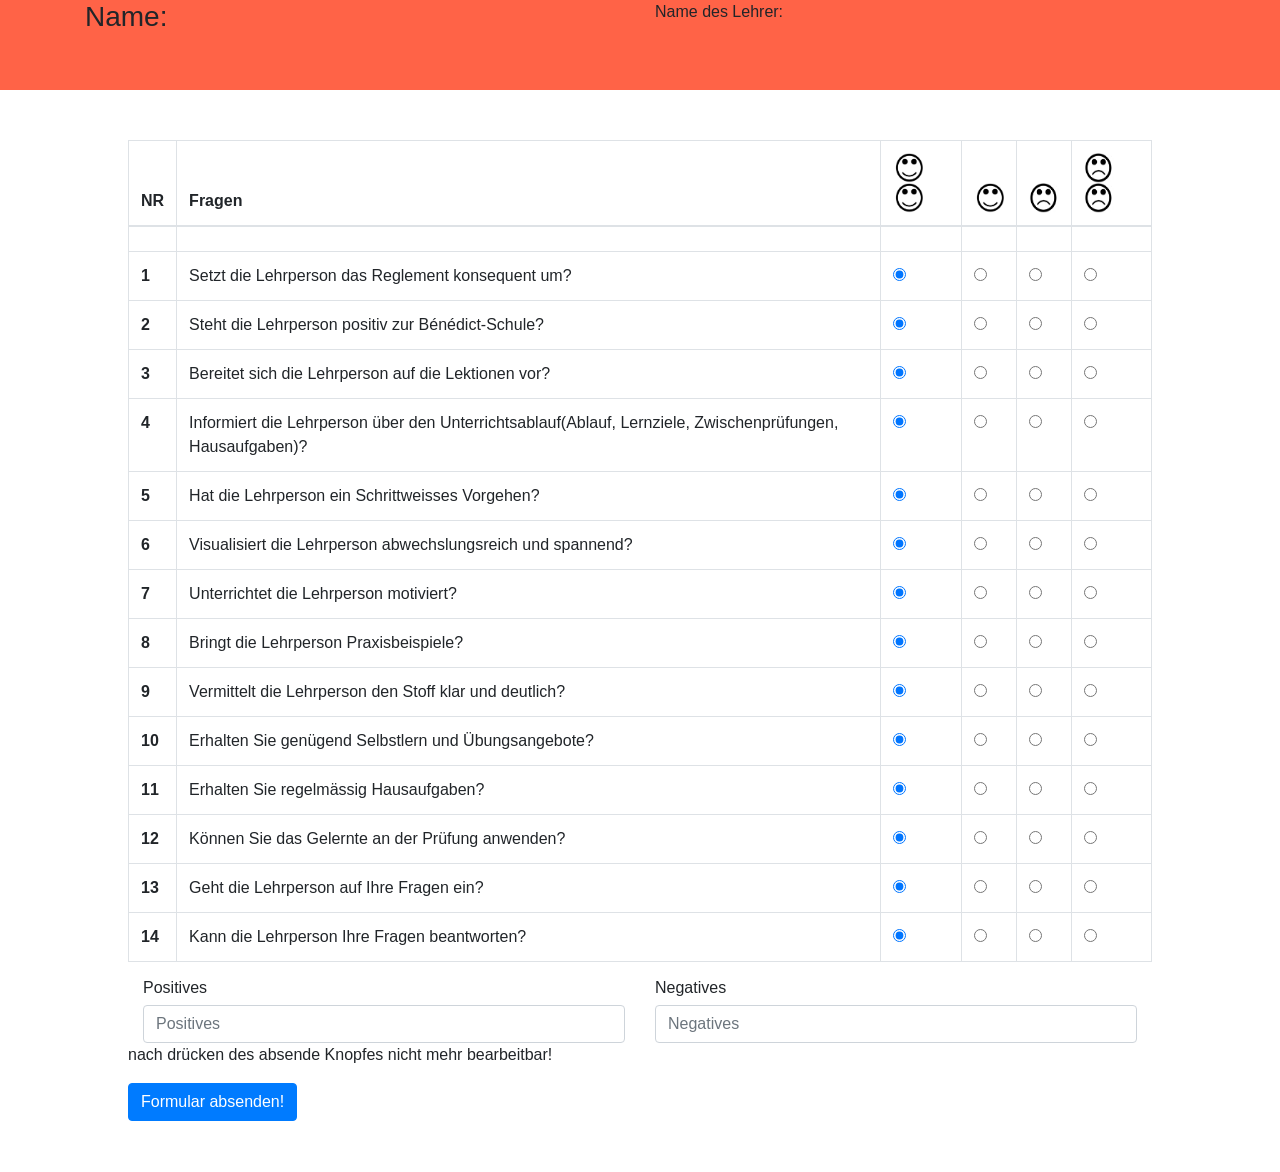
==== HTML/Auswertung.html @ 304b3e08 "veränderung" ====
<!DOCTYPE html>
<html lang="en">
<head>
    <meta charset="UTF-8">
    <title>Index</title>
    <meta name="viewport" content="width=device-width, initial-scale=1">
    <link rel="stylesheet" href="../css/AuswertungCss.css">

    <link rel="stylesheet" href="https://maxcdn.bootstrapcdn.com/bootstrap/4.0.0-beta.2/css/bootstrap.min.css" integrity="sha384-PsH8R72JQ3SOdhVi3uxftmaW6Vc51MKb0q5P2rRUpPvrszuE4W1povHYgTpBfshb" crossorigin="anonymous">
    <script src="https://code.jquery.com/jquery-3.2.1.slim.min.js" integrity="sha384-KJ3o2DKtIkvYIK3UENzmM7KCkRr/rE9/Qpg6aAZGJwFDMVNA/GpGFF93hXpG5KkN" crossorigin="anonymous"></script>
    <script src="https://cdnjs.cloudflare.com/ajax/libs/popper.js/1.12.3/umd/popper.min.js" integrity="sha384-vFJXuSJphROIrBnz7yo7oB41mKfc8JzQZiCq4NCceLEaO4IHwicKwpJf9c9IpFgh" crossorigin="anonymous"></script>
    <script src="https://maxcdn.bootstrapcdn.com/bootstrap/4.0.0-beta.2/js/bootstrap.min.js" integrity="sha384-alpBpkh1PFOepccYVYDB4do5UnbKysX5WZXm3XxPqe5iKTfUKjNkCk9SaVuEZflJ" crossorigin="anonymous"></script>
    <link rel="stylesheet" href="css/normalize.css">
    <link rel="stylesheet" href="css/main.css">
    <script src="../js/javaScripten.js"></script>
    <script src="scripts.js"></script>


</head>

<header>

    <div class="container" style="width: 100%; height: 100%; margin: 0 auto; ">
        <div class="row" style="height: 100%;">

            <div class="col-sm" style="margin: 0 auto; ">
               <h3>Name:</h3>
            </div>
            <div class="col-sm" style="margin: 0 auto;">
              Name des Lehrer:
            </div>


        </div>
    </div>
</header>
<section>
    <form name="bmi" action="umfrageAuswerten.php"
          method="post">
    <div class="tabelle" style="margin-top: 50px; margin-bottom: 50px;">


        <table class="table table-bordered">
            <thead >
            <tr style="width:100%;">

                <th scope="col">NR</th>
                <th scope="col">Fragen</th>
                <th scope="col"><img  id="img1" src="../img/Happy.PNG"><img  id="img2" src="../img/Happy.PNG"></th>
                <th scope="col"> <img id="img3" src="../img/Happy.PNG"></th>
                <th scope="col"><img  id="img4" src="../img/Sad.PNG"></th>
                <th scope="col"> <img   id="img5" src="../img/Sad.PNG"><img  id="img6" src="../img/Sad.PNG"> </th>

            </tr>
            </thead>
            <tbody>
            <tr>

                <td></td>
                <td></td>
                <td></td>
                <td></td>
                <td></td>
                <td></td>

            </tr>
            <tr>
                <th scope="row">1</th>
                <td>Setzt die Lehrperson das Reglement konsequent um?</td>

                <td>
                    <div class="form-check form-check-inline">
                       <label class="form-check-label">
                            <input  class="form-check-input" type="radio" name="group1" id="inlineRadio11" value="0" checked="checked">
                       </label>
                    </div>

                </td>
                <td>  <div class="form-check form-check-inline">
                    <label class="form-check-label">
                        <input class="form-check-input" type="radio" name="group1" id="inlineRadio12" value="1">
                    </label>
                </div></td>
                <td><div class="form-check form-check-inline ">
                    <label class="form-check-label">
                        <input class="form-check-input" type="radio" name="group1" id="inlineRadio13" value="2" >
                    </label>
                </div></td>
                <td><div class="form-check form-check-inline ">
                    <label class="form-check-label">
                        <input class="form-check-input" type="radio" name="group1" id="inlineRadio14" value="3" >
                    </label>
                </div></td>

            </tr>
            <tr>
                <th scope="row">2</th>
                <td>Steht die Lehrperson positiv zur Bénédict-Schule?</td>

                <td>
                    <div class="form-check form-check-inline">
                        <label class="form-check-label">
                            <input class="form-check-input" type="radio" name="group2" id="inlineRadio21" value="0" checked="checked">
                        </label>
                    </div>

                </td>
                <td>  <div class="form-check form-check-inline">
                    <label class="form-check-label">
                        <input class="form-check-input" type="radio" name="group2" id="inlineRadio22" value="1">
                    </label>
                </div></td>
                <td><div class="form-check form-check-inline ">
                    <label class="form-check-label">
                        <input class="form-check-input" type="radio" name="group2" id="inlineRadio23" value="2" >
                    </label>
                </div></td>
                <td><div class="form-check form-check-inline ">
                    <label class="form-check-label">
                        <input class="form-check-input" type="radio" name="group2" id="inlineRadio24" value="3" >
                    </label>
                </div></td>

            </tr>
            <tr>
                <th scope="row">3</th>
                <td> Bereitet sich die Lehrperson auf die Lektionen vor?</td>

                <td>
                    <div class="form-check form-check-inline">
                        <label class="form-check-label">
                            <input class="form-check-input" type="radio" name="group3" id="inlineRadio31" value="0" checked="checked">
                        </label>
                    </div>

                </td>
                <td>  <div class="form-check form-check-inline">
                    <label class="form-check-label">
                        <input class="form-check-input" type="radio" name="group3" id="inlineRadio32" value="1">
                    </label>
                </div></td>
                <td><div class="form-check form-check-inline ">
                    <label class="form-check-label">
                        <input class="form-check-input" type="radio" name="group3" id="inlineRadio33" value="2" >
                    </label>
                </div></td>
                <td><div class="form-check form-check-inline ">
                    <label class="form-check-label">
                        <input class="form-check-input" type="radio" name="group3" id="inlineRadio34" value="3" >
                    </label>
                </div></td>
            </tr>
            <tr>
                <th scope="row">4</th>
                <td> Informiert die Lehrperson über den Unterrichtsablauf(Ablauf, Lernziele, Zwischenprüfungen, Hausaufgaben)?</td>

                <td>
                    <div class="form-check form-check-inline">
                        <label class="form-check-label">
                            <input class="form-check-input" type="radio" name="group4" id="inlineRadio41" value="0" checked="checked">
                        </label>
                    </div>

                </td>
                <td>  <div class="form-check form-check-inline">
                    <label class="form-check-label">
                        <input class="form-check-input" type="radio" name="group4" id="inlineRadio42" value="1">
                    </label>
                </div></td>
                <td><div class="form-check form-check-inline ">
                    <label class="form-check-label">
                        <input class="form-check-input" type="radio" name="group4" id="inlineRadio43" value="2" >
                    </label>
                </div></td>
                <td><div class="form-check form-check-inline ">
                    <label class="form-check-label">
                        <input class="form-check-input" type="radio" name="group4" id="inlineRadio44" value="3" >
                    </label>
                </div></td>
            </tr>
            <tr>
                <th scope="row">5</th>
                <td>Hat die Lehrperson ein Schrittweisses Vorgehen? </td>

                <td>
                    <div class="form-check form-check-inline">
                        <label class="form-check-label">
                            <input class="form-check-input" type="radio" name="group5" id="inlineRadio51" value="0" checked="checked">
                        </label>
                    </div>

                </td>
                <td>  <div class="form-check form-check-inline">
                    <label class="form-check-label">
                        <input class="form-check-input" type="radio" name="group5" id="inlineRadio52" value="1">
                    </label>
                </div></td>
                <td><div class="form-check form-check-inline ">
                    <label class="form-check-label">
                        <input class="form-check-input" type="radio" name="group5" id="inlineRadio53" value="2" >
                    </label>
                </div></td>
                <td><div class="form-check form-check-inline ">
                    <label class="form-check-label">
                        <input class="form-check-input" type="radio" name="group5" id="inlineRadio54" value="3" >
                    </label>
                </div></td>
            </tr>
            <tr>
                <th scope="row">6</th>
                <td> Visualisiert die Lehrperson abwechslungsreich und spannend? </td>

                <td>
                    <div class="form-check form-check-inline">
                        <label class="form-check-label">
                            <input class="form-check-input" type="radio" name="group6" id="inlineRadio61" value="0" checked="checked">
                        </label>
                    </div>

                </td>
                <td>  <div class="form-check form-check-inline">
                    <label class="form-check-label">
                        <input class="form-check-input" type="radio" name="group6" id="inlineRadio62" value="1">
                    </label>
                </div></td>
                <td><div class="form-check form-check-inline ">
                    <label class="form-check-label">
                        <input class="form-check-input" type="radio" name="group6" id="inlineRadio63" value="2" >
                    </label>
                </div></td>
                <td><div class="form-check form-check-inline ">
                    <label class="form-check-label">
                        <input class="form-check-input" type="radio" name="group6" id="inlineRadio64" value="3" >
                    </label>
                </div></td>
            </tr>
            <tr>
                <th scope="row">7</th>
                <td> Unterrichtet die Lehrperson motiviert?</td>

                <td>
                    <div class="form-check form-check-inline">
                        <label class="form-check-label">
                            <input class="form-check-input" type="radio" name="group7" id="inlineRadio71" value="0" checked="checked">
                        </label>
                    </div>

                </td>
                <td>  <div class="form-check form-check-inline">
                    <label class="form-check-label">
                        <input class="form-check-input" type="radio" name="group7" id="inlineRadio72" value="1">
                    </label>
                </div></td>
                <td><div class="form-check form-check-inline ">
                    <label class="form-check-label">
                        <input class="form-check-input" type="radio" name="group7" id="inlineRadio73" value="2" >
                    </label>
                </div></td>
                <td><div class="form-check form-check-inline ">
                    <label class="form-check-label">
                        <input class="form-check-input" type="radio" name="group7" id="inlineRadio74" value="3" >
                    </label>
                </div></td>
            </tr>
            <tr>
                <th scope="row">8</th>
                <td> Bringt die Lehrperson Praxisbeispiele?</td>

                <td>
                    <div class="form-check form-check-inline">
                        <label class="form-check-label">
                            <input class="form-check-input" type="radio" name="group8" id="inlineRadio81" value="0" checked="checked">
                        </label>
                    </div>

                </td>
                <td>  <div class="form-check form-check-inline">
                    <label class="form-check-label">
                        <input class="form-check-input" type="radio" name="group8" id="inlineRadio82" value="1">
                    </label>
                </div></td>
                <td><div class="form-check form-check-inline ">
                    <label class="form-check-label">
                        <input class="form-check-input" type="radio" name="group8" id="inlineRadio83" value="2" >
                    </label>
                </div></td>
                <td><div class="form-check form-check-inline ">
                    <label class="form-check-label">
                        <input class="form-check-input" type="radio" name="group8" id="inlineRadio84" value="3" >
                    </label>
                </div></td>
            </tr>
            <tr>
                <th scope="row" style="background-color: transparent;">9</th>
                <td> Vermittelt die Lehrperson den Stoff klar und deutlich?</td>

                <td>
                    <div class="form-check form-check-inline">
                        <label class="form-check-label">
                            <input class="form-check-input" type="radio" name="group9" id="inlineRadio91" value="0" checked="checked">
                        </label>
                    </div>

                </td>
                <td>  <div class="form-check form-check-inline">
                    <label class="form-check-label">
                        <input class="form-check-input" type="radio" name="group9" id="inlineRadio92" value="1">
                    </label>
                </div></td>
                <td><div class="form-check form-check-inline ">
                    <label class="form-check-label">
                        <input class="form-check-input" type="radio" name="group9" id="inlineRadio93" value="2" >
                    </label>
                </div></td>
                <td><div class="form-check form-check-inline ">
                    <label class="form-check-label">
                        <input class="form-check-input" type="radio" name="group9" id="inlineRadio94" value="3" >
                    </label>
                </div></td>
            </tr>
            <tr>
                <th scope="row">10</th>
                <td> Erhalten Sie genügend Selbstlern und Übungsangebote?</td>

                <td>
                    <div class="form-check form-check-inline">
                        <label class="form-check-label">
                            <input class="form-check-input" type="radio" name="group10" id="inlineRadio101" value="0" checked="checked">
                        </label>
                    </div>

                </td>
                <td>  <div class="form-check form-check-inline">
                    <label class="form-check-label">
                        <input class="form-check-input" type="radio" name="group10" id="inlineRadio102" value="1">
                    </label>
                </div></td>
                <td><div class="form-check form-check-inline ">
                    <label class="form-check-label">
                        <input class="form-check-input" type="radio" name="group10" id="inlineRadio103" value="2" >
                    </label>
                </div></td>
                <td><div class="form-check form-check-inline ">
                    <label class="form-check-label">
                        <input class="form-check-input" type="radio" name="group10" id="inlineRadio104" value="3" >
                    </label>
                </div></td>
            </tr>
            <tr>
                <th scope="row">11</th>
                <td> Erhalten Sie regelmässig Hausaufgaben?</td>

                <td>
                    <div class="form-check form-check-inline">
                        <label class="form-check-label">
                            <input class="form-check-input" type="radio" name="group11" id="inlineRadio111" value="0" checked="checked">
                        </label>
                    </div>

                </td>
                <td>  <div class="form-check form-check-inline">
                    <label class="form-check-label">
                        <input class="form-check-input" type="radio" name="group11" id="inlineRadio112" value="1">
                    </label>
                </div></td>
                <td><div class="form-check form-check-inline ">
                    <label class="form-check-label">
                        <input class="form-check-input" type="radio" name="group11" id="inlineRadio113" value="2" >
                    </label>
                </div></td>
                <td><div class="form-check form-check-inline ">
                    <label class="form-check-label">
                        <input class="form-check-input" type="radio" name="group11" id="inlineRadio114" value="3" >
                    </label>
                </div></td>
            </tr>
            <tr>
                <th scope="row">12</th>
                <td> Können Sie das Gelernte an der Prüfung anwenden?</td>

                <td>
                    <div class="form-check form-check-inline">
                        <label class="form-check-label">
                            <input class="form-check-input" type="radio" name="group12" id="inlineRadio121" value="0" checked="checked">
                        </label>
                    </div>

                </td>
                <td>  <div class="form-check form-check-inline">
                    <label class="form-check-label">
                        <input class="form-check-input" type="radio" name="group12" id="inlineRadio122" value="1">
                    </label>
                </div></td>
                <td><div class="form-check form-check-inline ">
                    <label class="form-check-label">
                        <input class="form-check-input" type="radio" name="group12" id="inlineRadio123" value="2" >
                    </label>
                </div></td>
                <td><div class="form-check form-check-inline ">
                    <label class="form-check-label">
                        <input class="form-check-input" type="radio" name="group12" id="inlineRadio124" value="3" >
                    </label>
                </div></td>
            </tr>
            <tr>
                <th scope="row">13</th>
                <td>Geht die Lehrperson auf Ihre Fragen ein?</td>

                <td>
                    <div class="form-check form-check-inline">
                        <label class="form-check-label">
                            <input class="form-check-input" type="radio" name="group13" id="inlineRadio131" value="0" checked="checked">
                        </label>
                    </div>

                </td>
                <td>  <div class="form-check form-check-inline">
                    <label class="form-check-label">
                        <input class="form-check-input" type="radio" name="group13" id="inlineRadio132" value="1">
                    </label>
                </div></td>
                <td><div class="form-check form-check-inline ">
                    <label class="form-check-label">
                        <input class="form-check-input" type="radio" name="group13" id="inlineRadio133" value="2" >
                    </label>
                </div></td>
                <td><div class="form-check form-check-inline ">
                    <label class="form-check-label">
                        <input class="form-check-input" type="radio" name="group13" id="inlineRadio134" value="3" >
                    </label>
                </div></td>
            </tr>
            <tr>
                <th scope="row">14</th>
                <td>Kann die Lehrperson Ihre Fragen beantworten?</td>

                <td>
                    <div class="form-check form-check-inline">
                        <label class="form-check-label">
                            <input class="form-check-input" type="radio" name="group14" id="inlineRadio141" value="0" checked="checked">
                        </label>
                    </div>

                </td>
                <td>  <div class="form-check form-check-inline">
                    <label class="form-check-label">
                        <input class="form-check-input" type="radio" name="group14" id="inlineRadio142" value="1">
                    </label>
                </div></td>
                <td><div class="form-check form-check-inline ">
                    <label class="form-check-label">
                        <input class="form-check-input" type="radio" name="group14" id="inlineRadio143" value="2" >
                    </label>
                </div></td>
                <td><div class="form-check form-check-inline ">
                    <label class="form-check-label">
                        <input class="form-check-input" type="radio" name="group14" id="inlineRadio144" value="3" >
                    </label>
                </div></td>
            </tr>
            </tbody>
        </table>
        <div class="input-group">
            <div class="container">
                <div class="row">
                    <div class="col-sm">
                        <h6 id="Positiv">Positives</h6>


                    </div><div class="col-sm">
                    <h6 id="Negativ">Negatives</h6>
                </div>

                </div>

                <div class="row" >
                    <div class="col-sm">
                          <span class="input-group-btn">
                    <input name="positves" type="text" class="form-control" placeholder="Positives" id="Positivbar" maxlength="55" aria-label="Search for...">

                               </span>
                    </div>

                    <div class="col-sm">
                        <span class="input-group-btn">
                    <input name="negatives" type="text" class="form-control" placeholder="Negatives" id="Negativbar"  maxlength="55" aria-label="Search for...">
                        </span>
                    </div>
                </div>
            </div>
        </div>
        <p id="p1"> nach drücken des absende Knopfes nicht mehr bearbeitbar!</p>
        <button type="submit" class="btn btn-primary" id="FormBtn" style="margin-bottom: 5%;" >Formular absenden!</button>
    </div>
    </form>
</section>



</body>
</html>
---- css/AuswertungCss.css ----
html {
    height: 100%;
    width: 100%;
}

body{
    height: 100%;
    width: 100%;
    background-color: tomato;
}

header{
    background-color: tomato;
    height: 10%;
    width: 100%;
}

section {
    height: 80%;
    width: 100%;
}
img{
    width: 30px; 
    height: 30px;
}
.tabelle{
    width: 80%;
    height: 100%;
    margin: 0 auto;
    margin-top: 5px;


}

.form-check-input{
    margin: 0 auto;
    padding: 0;
}
@media(max-width: 420px)
{
  
    header{
        height: 14%;
        width: 100%;
    }
    .tabelle{
        width: 100%;
    }
    #Negativ{
        position: absolute;
        bottom: 10%;
        right: 13.5%
        
    }
    #Negativbar{
        position: absolute;
        left: 70%;
        top: 90%;
        width: 30%;

}
#Positiv{
    padding-left: 1%;
}
#Positivbar{
    position: absolute;
    left: 0%;
    width: 30%;
}

    .form-check-input {
        width: 60%;
        margin: auto;
    }

    td{
        font-size: 2.6vw;
    }
    th{
        font-size: 3vw;
    }
    #p1{
      padding-top: 15%;
      padding-left: 5%;
    }
    #FormBtn{
    
        margin-left: 5%;
    }
    img{
        height: 22px;
        width: 22px;
    }

}
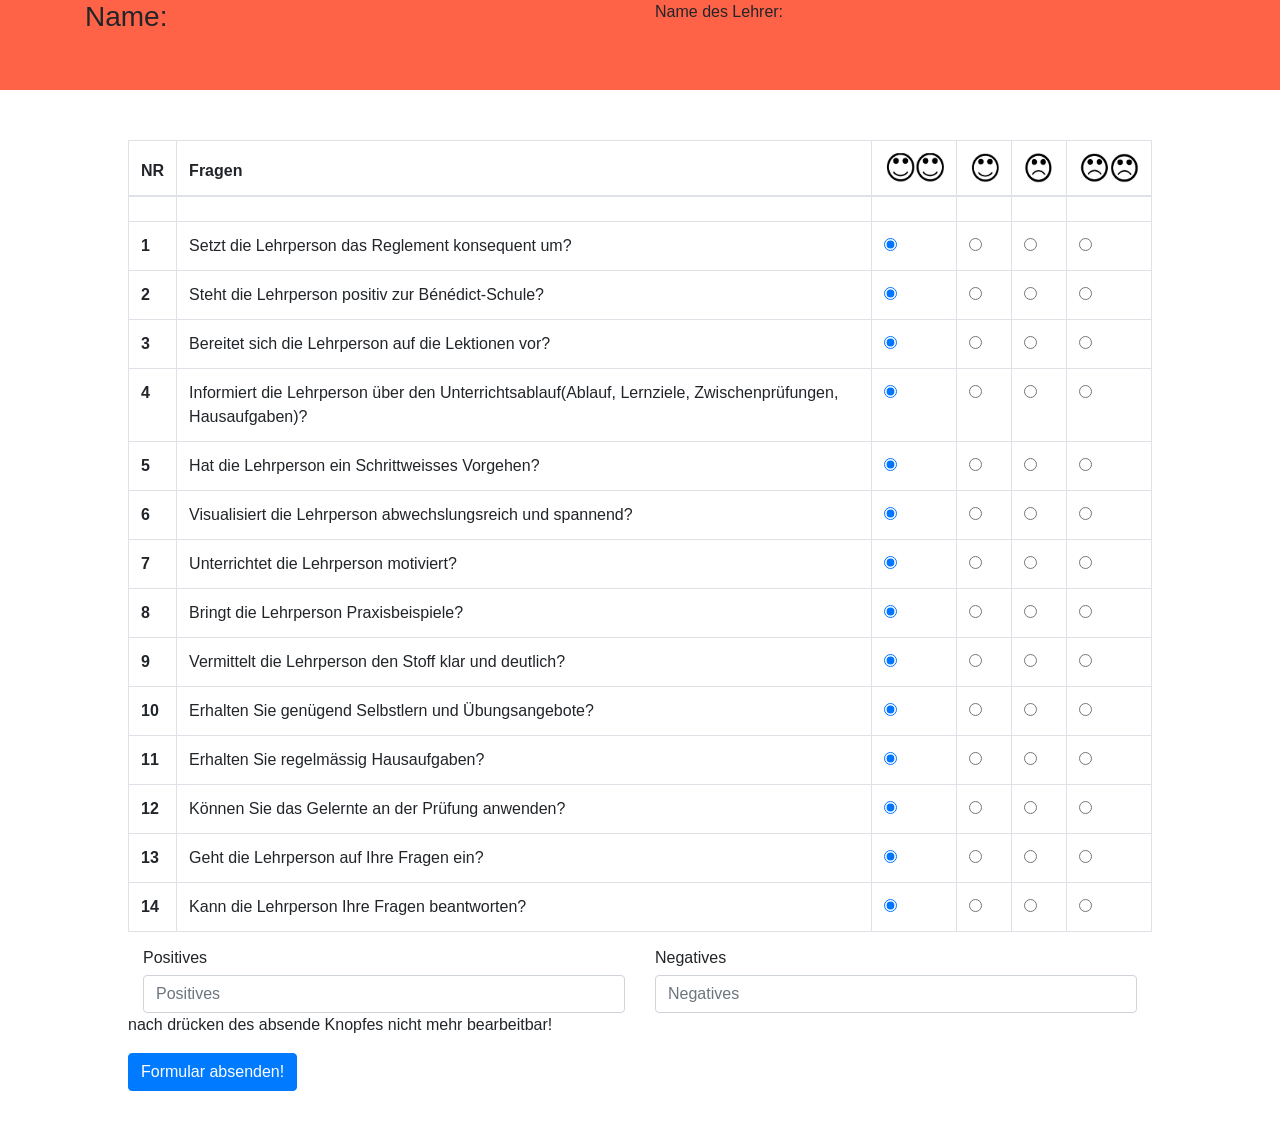
==== commit 798a67ae: "Smiley" ====
--- a/HTML/Auswertung.html
+++ b/HTML/Auswertung.html
@@ -34,6 +34,7 @@
         </div>
     </div>
 </header>
+<body>
 <section>
     <form name="bmi" action="umfrageAuswerten.php"
           method="post">
@@ -46,10 +47,10 @@
 
                 <th scope="col">NR</th>
                 <th scope="col">Fragen</th>
-                <th scope="col"><img  id="img1" src="../img/Happy.PNG"><img  id="img2" src="../img/Happy.PNG"></th>
-                <th scope="col"> <img id="img3" src="../img/Happy.PNG"></th>
-                <th scope="col"><img  id="img4" src="../img/Sad.PNG"></th>
-                <th scope="col"> <img   id="img5" src="../img/Sad.PNG"><img  id="img6" src="../img/Sad.PNG"> </th>
+                <th scope="col"><img  id="img1" src="../img/Happy2.PNG"></th>
+                <th scope="col"> <img id="img2" src="../img/Happy.PNG"></th>
+                <th scope="col"><img  id="img3" src="../img/Sad.PNG"></th>
+                <th scope="col"> <img   id="img4" src="../img/Sad2.PNG"> </th>
 
             </tr>
             </thead>
--- a/css/AuswertungCss.css
+++ b/css/AuswertungCss.css
@@ -19,10 +19,27 @@
     height: 80%;
     width: 100%;
 }
-img{
+#img1{
+    width: 60px; 
+    height: 30px;
+}
+#img2{
     width: 30px; 
     height: 30px;
 }
+
+#img3{
+    width: 30px; 
+    height: 30px;
+}
+
+#img4{
+    width: 60px; 
+    height: 30px;
+}
+
+
+
 .tabelle{
     width: 80%;
     height: 100%;
@@ -87,9 +104,25 @@
     
         margin-left: 5%;
     }
-    img{
-        height: 22px;
-        width: 22px;
-    }
+    #img1{
+    width: 40px; 
+    height: 20px;
+}
+#img2{
+    width: 20px; 
+    height: 20px;
+}
+
+#img3{
+    width: 20px; 
+    height: 20px;
+}
+
+#img4{
+    width: 40px; 
+    height: 20px;
+}
+
+
 
 }
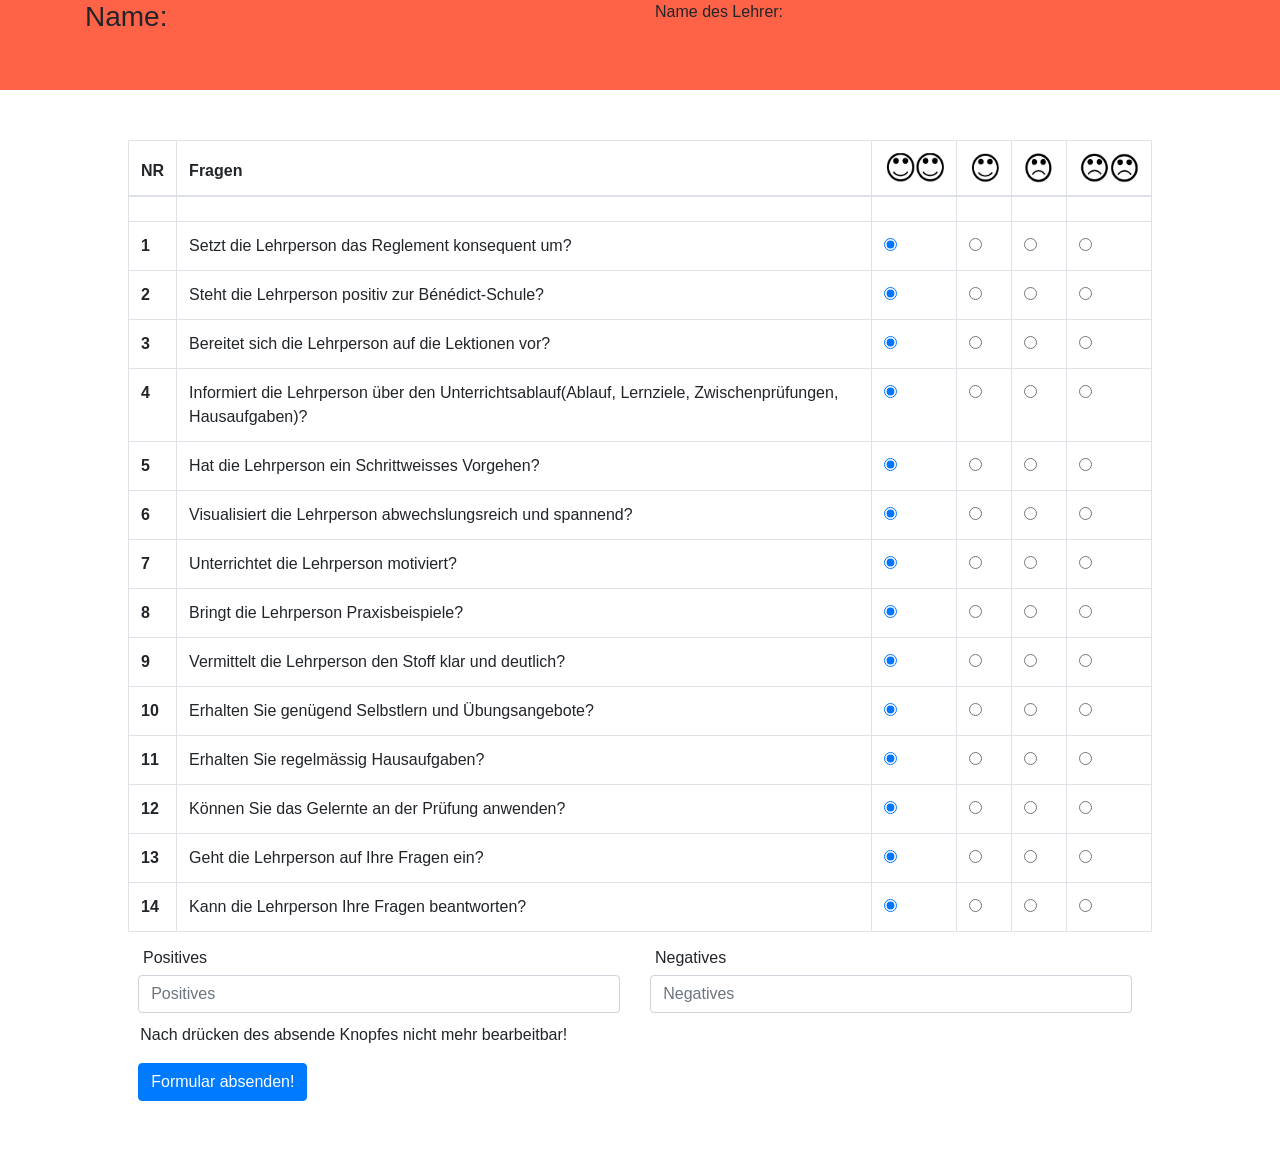
==== commit df7d077a: "Position change" ====
--- a/HTML/Auswertung.html
+++ b/HTML/Auswertung.html
@@ -477,21 +477,21 @@
                 <div class="row" >
                     <div class="col-sm">
                           <span class="input-group-btn">
-                    <input name="positves" type="text" class="form-control" placeholder="Positives" id="Positivbar" maxlength="55" aria-label="Search for...">
+                    <input name="positves" type="text" class="form-control" placeholder="Positives" id="Positivbar"  aria-label="Search for...">
 
                                </span>
                     </div>
 
                     <div class="col-sm">
                         <span class="input-group-btn">
-                    <input name="negatives" type="text" class="form-control" placeholder="Negatives" id="Negativbar"  maxlength="55" aria-label="Search for...">
+                    <input name="negatives" type="text" class="form-control" placeholder="Negatives" id="Negativbar"  aria-label="Search for...">
                         </span>
                     </div>
                 </div>
             </div>
         </div>
-        <p id="p1"> nach drücken des absende Knopfes nicht mehr bearbeitbar!</p>
-        <button type="submit" class="btn btn-primary" id="FormBtn" style="margin-bottom: 5%;" >Formular absenden!</button>
+        <p id="p1"> Nach drücken des absende Knopfes nicht mehr bearbeitbar!</p>
+        <button type="submit" class="btn btn-primary" id="FormBtn" style="margin-bottom: 5%; position: relative; left: 1%;" >Formular absenden!</button>
     </div>
     </form>
 </section>
--- a/css/AuswertungCss.css
+++ b/css/AuswertungCss.css
@@ -48,10 +48,23 @@
 
 
 }
+#Positivbar{
+    position: relative;
+    right: 1%;
+        }
+        #Negativbar{
+            position: relative;
+            right: 1%;
+        }
+
 
 .form-check-input{
     margin: 0 auto;
     padding: 0;
+}
+#p1{
+    padding-left:  1.2%;
+    padding-top: 1%;
 }
 @media(max-width: 420px)
 {
@@ -81,7 +94,7 @@
 }
 #Positivbar{
     position: absolute;
-    left: 0%;
+    left: 5%;
     width: 30%;
 }
 
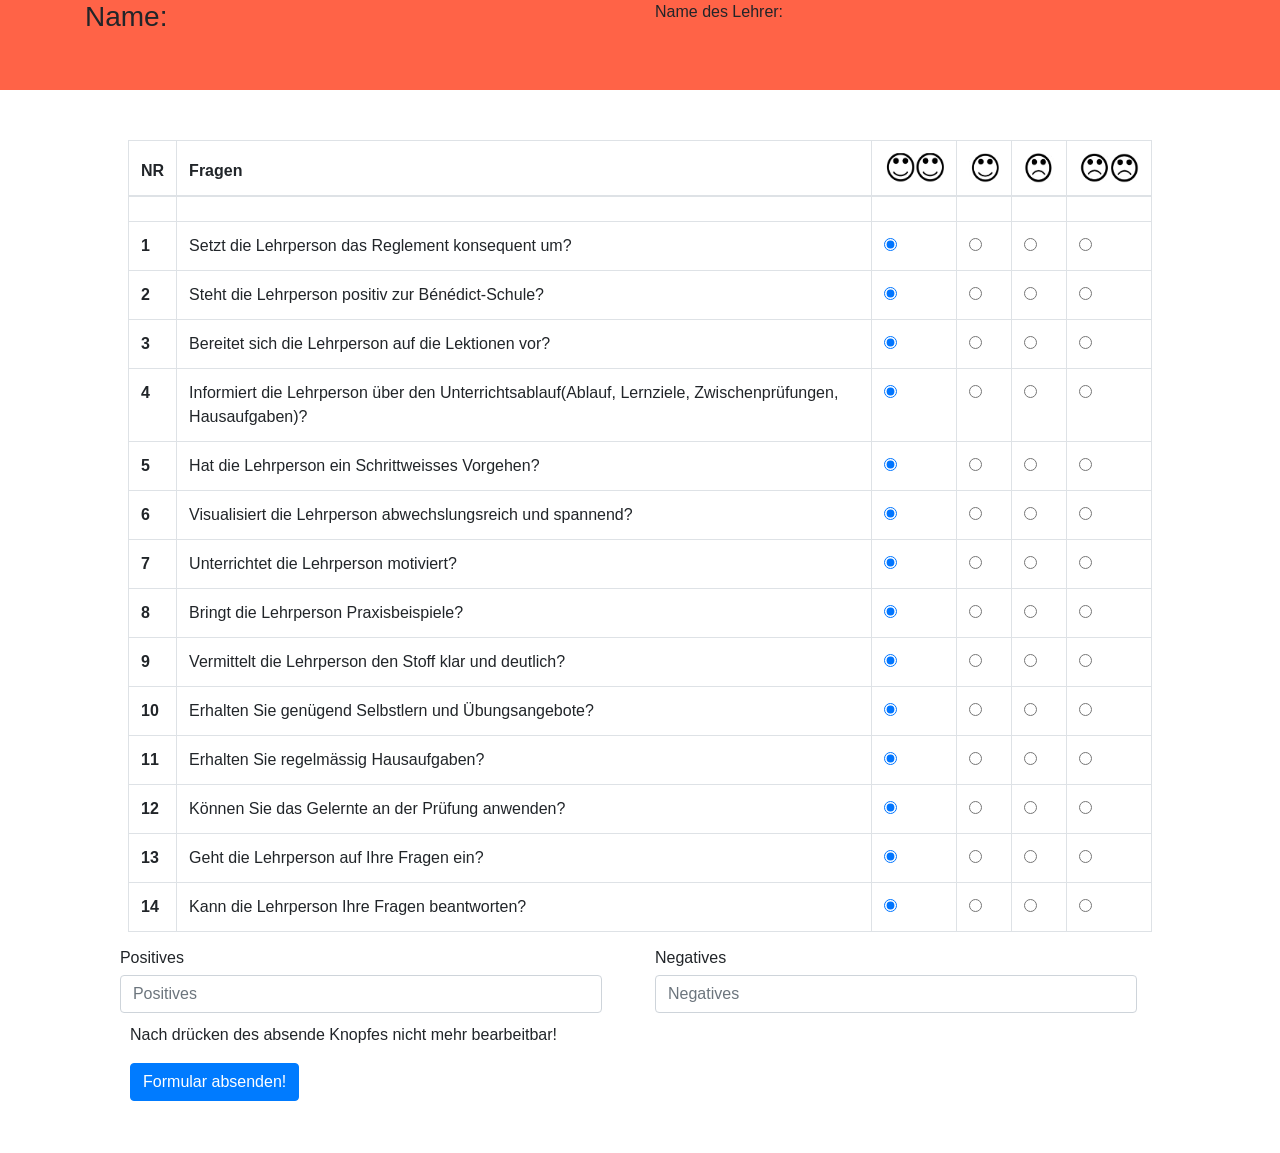
==== commit a3a5ceb7: "position" ====
--- a/HTML/Auswertung.html
+++ b/HTML/Auswertung.html
@@ -484,14 +484,14 @@
 
                     <div class="col-sm">
                         <span class="input-group-btn">
-                    <input name="negatives" type="text" class="form-control" placeholder="Negatives" id="Negativbar"  aria-label="Search for...">
+                    <input name="negatives" type="text" class="form-control" placeholder="Negatives" id="Negativbar" aria-label="Search for...">
                         </span>
                     </div>
                 </div>
             </div>
         </div>
         <p id="p1"> Nach drücken des absende Knopfes nicht mehr bearbeitbar!</p>
-        <button type="submit" class="btn btn-primary" id="FormBtn" style="margin-bottom: 5%; position: relative; left: 1%;" >Formular absenden!</button>
+        <button type="submit" class="btn btn-primary" id="FormBtn" style="margin-bottom: 5%; position: relative; left: 0.2%;" >Formular absenden!</button>
     </div>
     </form>
 </section>
--- a/css/AuswertungCss.css
+++ b/css/AuswertungCss.css
@@ -50,21 +50,22 @@
 }
 #Positivbar{
     position: relative;
-    right: 1%;
+    right: 4.8%;
+
         }
-        #Negativbar{
-            position: relative;
-            right: 1%;
-        }
-
+    
 
 .form-check-input{
     margin: 0 auto;
     padding: 0;
 }
 #p1{
-    padding-left:  1.2%;
+    padding-left:  0.2%;
     padding-top: 1%;
+}
+#Positiv{
+position: relative;
+    right: 4.8%;
 }
 @media(max-width: 420px)
 {
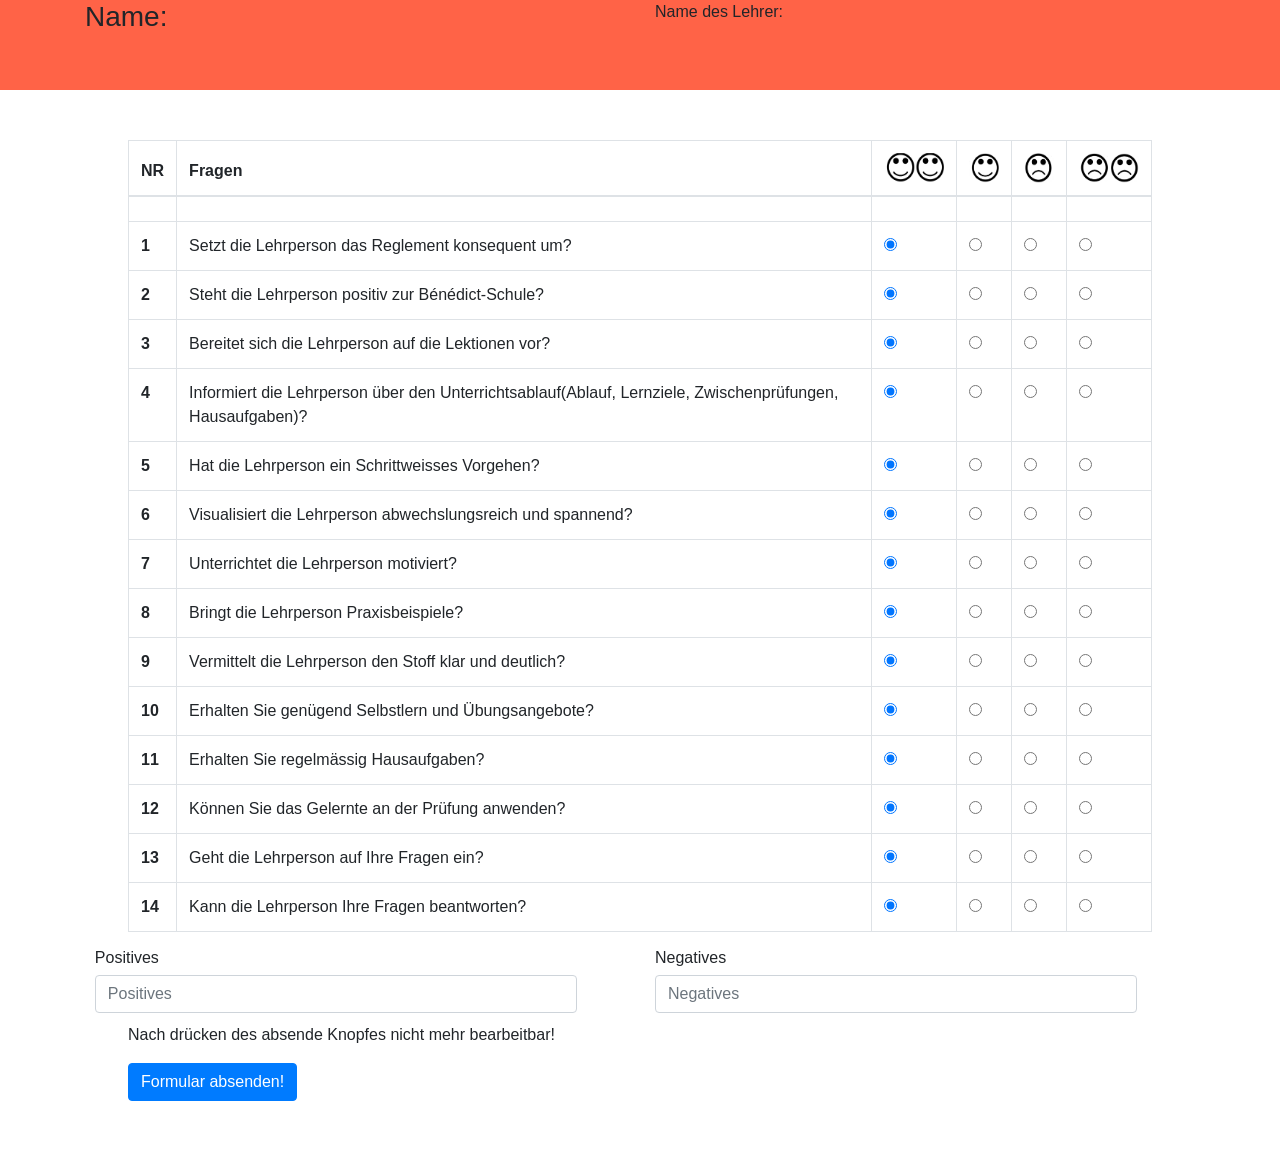
==== commit 165ac345: "position" ====
--- a/HTML/Auswertung.html
+++ b/HTML/Auswertung.html
@@ -491,7 +491,7 @@
             </div>
         </div>
         <p id="p1"> Nach drücken des absende Knopfes nicht mehr bearbeitbar!</p>
-        <button type="submit" class="btn btn-primary" id="FormBtn" style="margin-bottom: 5%; position: relative; left: 0.2%;" >Formular absenden!</button>
+        <button type="submit" class="btn btn-primary" id="FormBtn" style="margin-bottom: 5%; position: relative; left: 0%;" >Formular absenden!</button>
     </div>
     </form>
 </section>
--- a/css/AuswertungCss.css
+++ b/css/AuswertungCss.css
@@ -50,7 +50,7 @@
 }
 #Positivbar{
     position: relative;
-    right: 4.8%;
+    right: 10%;
 
         }
     
@@ -60,12 +60,12 @@
     padding: 0;
 }
 #p1{
-    padding-left:  0.2%;
+    padding-left:  0%;
     padding-top: 1%;
 }
 #Positiv{
 position: relative;
-    right: 4.8%;
+    right: 10%;
 }
 @media(max-width: 420px)
 {
